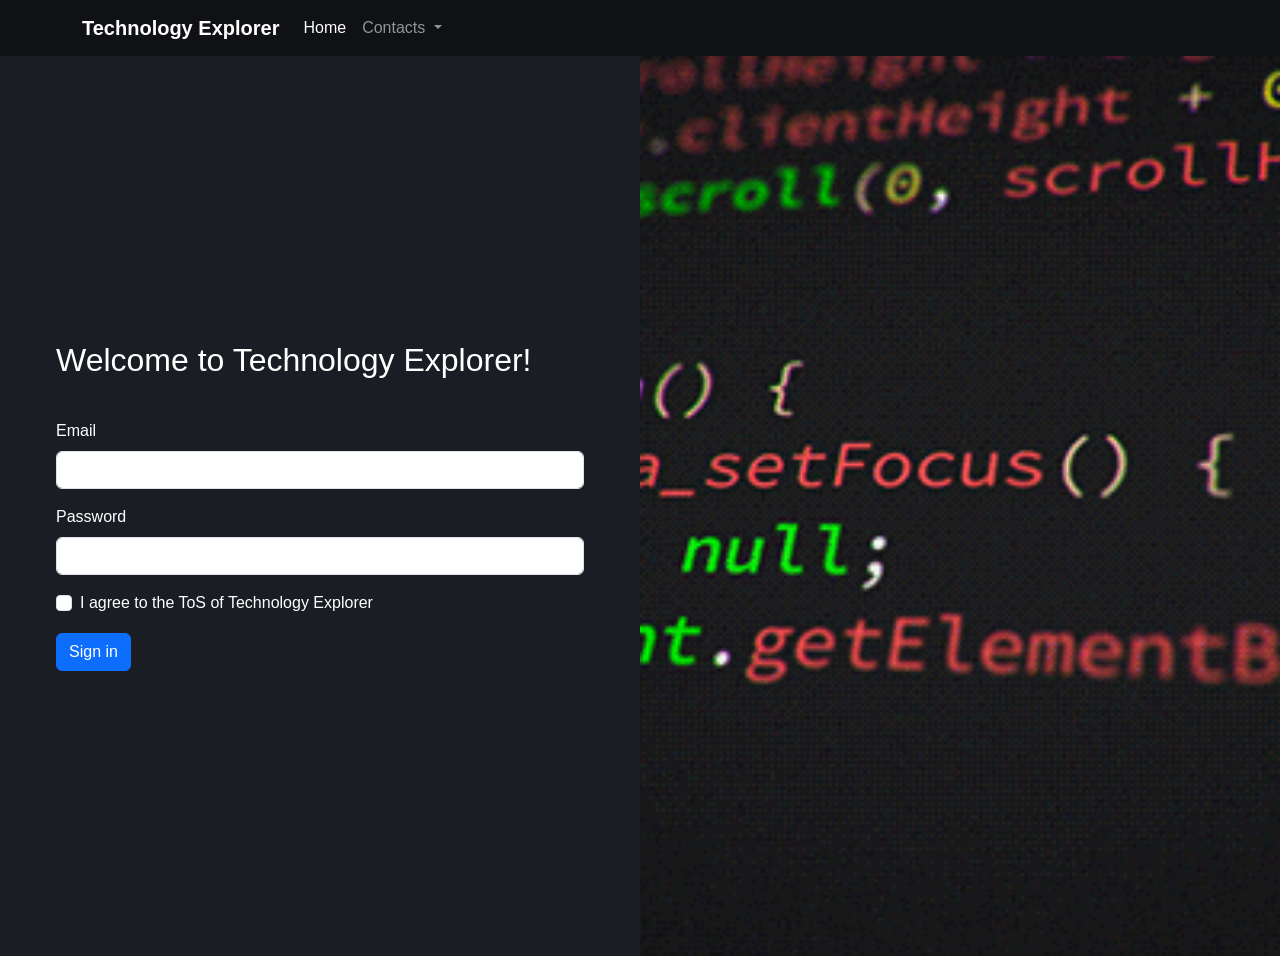
==== Login/index.html @ 6a101613 "first commit" ====
<!DOCTYPE html>
<html lang="en">

<head>
    <meta charset="UTF-8">
    <meta name="viewport" content="width=device-width, initial-scale=1.0">
    <title>Login</title>
    <link rel="stylesheet" href="style2.css">
    <link href="https://cdn.jsdelivr.net/npm/bootstrap@5.3.8/dist/css/bootstrap.min.css" rel="stylesheet"
        integrity="sha384-sRIl4kxILFvY47J16cr9ZwB07vP4J8+LH7qKQnuqkuIAvNWLzeN8tE5YBujZqJLB" crossorigin="anonymous">

    <style>
        * {
            font-family: 'Segoe UI', Tahoma, Geneva, Verdana, sans-serif;
        }

        .bg-dark-tech {
            background-color: #0f1115;
        }

        body {
            background-color: #0f1115;
        }

        .bg-dark-secondary {
            background-color: #1a1d23;
        }
    </style>
</head>

<body>
    <nav class="navbar navbar-expand-lg navbar-dark bg-dark-tech sticky-top">
        <!--
      navbar-dark -> use white text for nav
      bg-dark-tech -> custom dark background
      sticky-top -> keep navbar fixed
    -->
        <div class="container">
            <a class="navbar-brand fw-semibold" href="#">Technology Explorer</a>

            <button class="navbar-toggler border-0" type="button" data-bs-toggle="collapse"
                data-bs-target="#navbarSupportedContent" aria-controls="navbarSupportedContent" aria-expanded="false"
                aria-label="Toggle navigation">
                <span class="navbar-toggler-icon"></span>
            </button>

            <div class="collapse navbar-collapse" id="navbarSupportedContent">
                <ul class="navbar-nav d-flex w-100">
                    <li class="nav-item">
                        <a class="nav-link active" aria-current="page" href="#">Home</a>
                    </li>

                    <li class="nav-item dropdown">
                        <a class="nav-link dropdown-toggle" href="#" role="button" data-bs-toggle="dropdown"
                            aria-expanded="false">
                            Contacts
                        </a>
                        <ul class="dropdown-menu">
                            <li><a class="dropdown-item" href="#">Youtube</a></li>
                            <li><a class="dropdown-item" href="#">Instagram</a></li>
                        </ul>
                    </li>
                </ul>
            </div>
        </div>
    </nav>

    <div class="container-fluid min-vh-100">
        <div class="row min-vh-100">
            <div class="col-md-6 bg-dark-secondary d-flex align-items-center justify-content-center p-5">
                <form class="row g-3 w-100">
                    <div class="col-12">
                        <h2 class="text-white mb-4">Welcome to Technology Explorer!</h2>
                    </div>
                    <div class="col-12">
                        <label for="inputEmail4" class="form-label text-white">Email</label>
                        <input type="email" class="form-control" id="inputEmail4">
                    </div>
                    <div class="col-12">
                        <label for="inputPassword4" class="form-label text-white">Password</label>
                        <input type="password" class="form-control" id="inputPassword4">
                    </div>
                    <div class="col-12">
                        <div class="form-check">
                            <input class="form-check-input" type="checkbox" id="gridCheck">
                            <label class="form-check-label text-white" for="gridCheck">
                                I agree to the ToS of Technology Explorer
                            </label>
                        </div>
                    </div>
                    <div class="col-12">
                        <button type="submit" class="btn btn-primary">Sign in</button>
                    </div>
                </form>
            </div>

            <div class="col-md-6 p-0">
                <img src="/Login/img/background2.gif" alt="Tech Explorer" class="w-100 h-100 object-fit-cover">
            </div>

        </div>
    </div>

    <script src="app.js"></script>
    <script src="https://cdn.jsdelivr.net/npm/bootstrap@5.3.8/dist/js/bootstrap.bundle.min.js"
        integrity="sha384-FKyoEForCGlyvwx9Hj09JcYn3nv7wiPVlz7YYwJrWVcXK/BmnVDxM+D2scQbITxI"
        crossorigin="anonymous"></script>
</body>

</html>
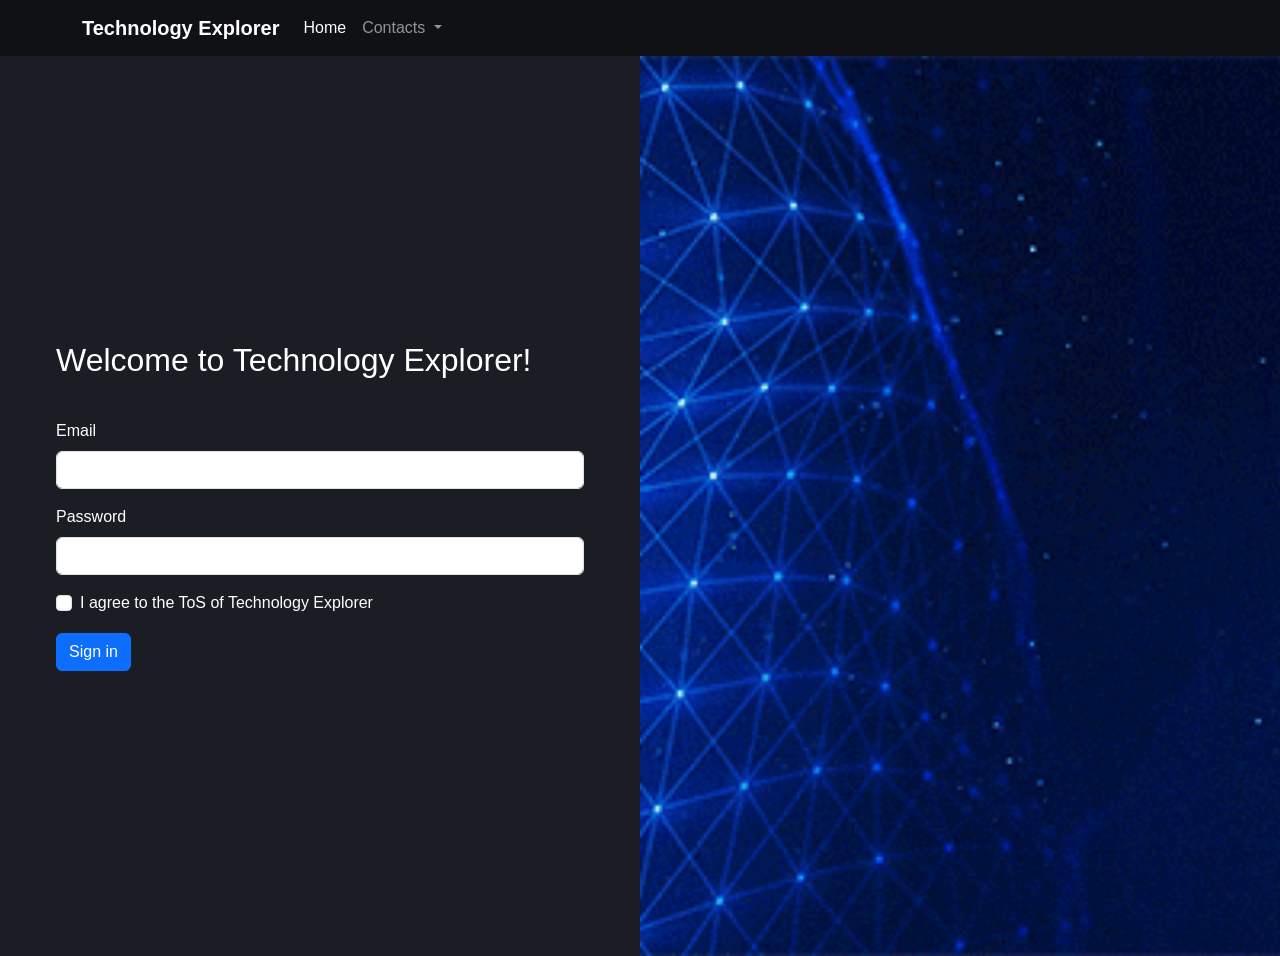
==== commit baee200c: "new" ====
--- a/Login/index.html
+++ b/Login/index.html
@@ -95,7 +95,7 @@
             </div>
 
             <div class="col-md-6 p-0">
-                <img src="/Login/img/background2.gif" alt="Tech Explorer" class="w-100 h-100 object-fit-cover">
+                <img src="../img/background2.gif" alt="Tech Explorer" class="w-100 h-100 object-fit-cover">
             </div>
 
         </div>
